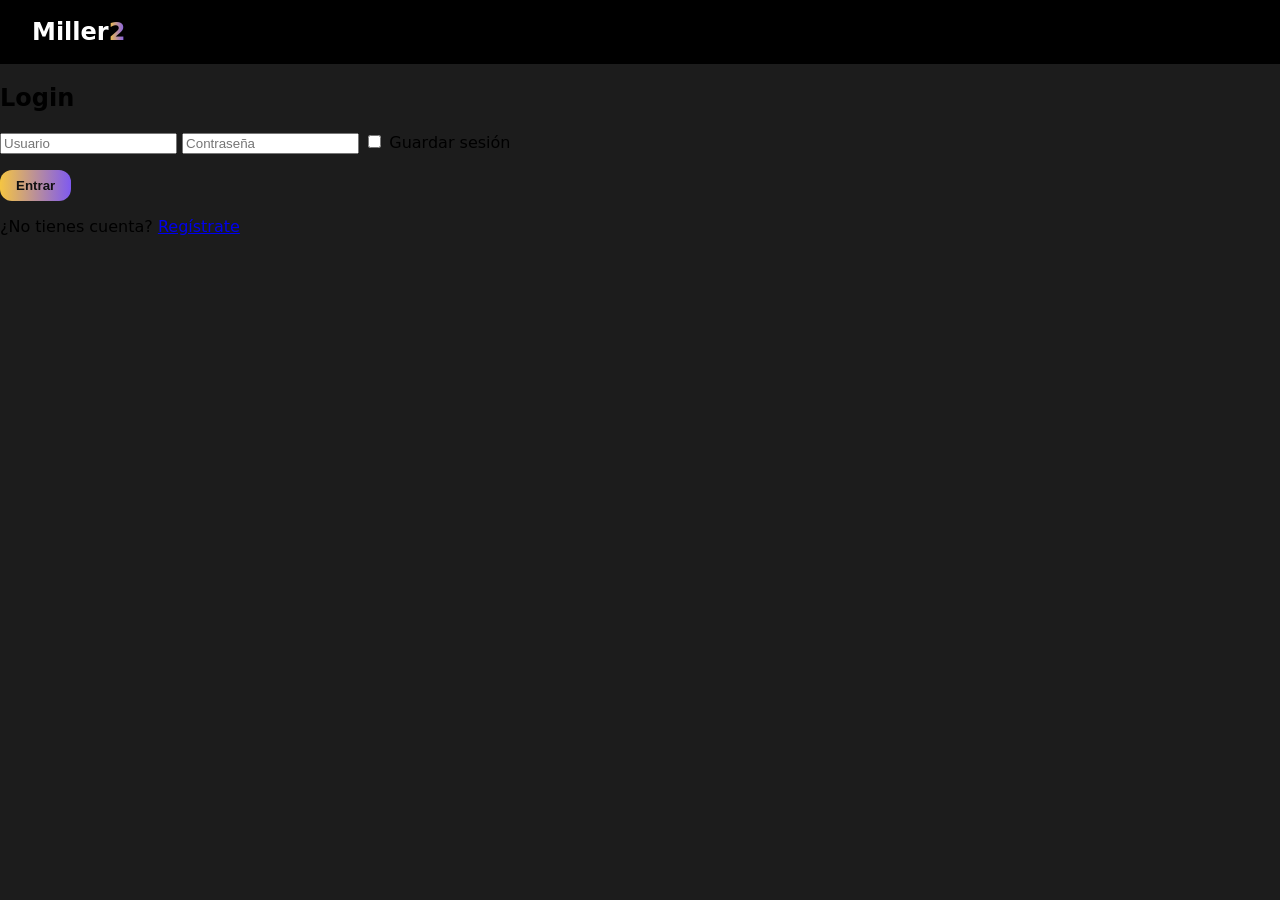
==== static/login.html @ 251430e8 "login y register agredado" ====
<!DOCTYPE html>
<html lang="es">
<head>
<meta charset="UTF-8">
<title>Login - Miller2</title>
<meta name="viewport" content="width=device-width, initial-scale=1">
<link href="/static/style.css" rel="stylesheet">
<script src="https://www.google.com/recaptcha/api.js" async defer></script>
</head>
<body>
<div class="app">
  <header class="topbar">
    <div class="brand-container">
      <div class="brand">Miller<span>2</span></div>
    </div>
  </header>

  <section class="auth-section">
    <h2>Login</h2>
    <form id="login-form">
      <input type="text" id="login-username" placeholder="Usuario" required>
      <input type="password" id="login-password" placeholder="Contraseña" required>
      
      <label class="remember-me">
        <input type="checkbox" id="login-remember"> Guardar sesión
      </label>
      
      <div class="g-recaptcha" data-sitekey="TU_SITE_KEY"></div>
      
      <button type="submit" class="btn">Entrar</button>
      <p>¿No tienes cuenta? <a href="/register.html">Regístrate</a></p>
    </form>
  </section>
</div>

<script src="/static/login.js"></script>
</body>
</html>
---- static/style.css ----
:root {
  --bg: #1c1c1c;
  --chat-bg: #111111;
  --text: #fff;
  --muted: #dcdcdc;
  --accent1: #f5c542;
  --accent2: #7f5af0;
  --orange-side: #FFB34733;
  --orange-side-solid: #FFB347CC;
  --radius: 16px;
  --scroll-bg: linear-gradient(to bottom, var(--accent1), var(--accent2));
}

* { box-sizing: border-box; }

html, body {
  height: 100%;
  margin: 0;
  font-family: Inter, system-ui, -apple-system, Segoe UI, Roboto, "Helvetica Neue", Arial, sans-serif;
  background: var(--bg);
}

.app {
  display: grid;
  grid-template-rows: auto 1fr auto;
  height: 100vh;
}

/* HEADER */
.topbar {
  width: 100vw;
  display: flex;
  align-items: center;
  justify-content: space-between;
  padding: 18px 32px;
  background: #000;
  position: sticky;
  top: 0;
  z-index: 10;
}

.brand-container { display: flex; align-items: center; gap: 6px; }
.brand { font-weight: 800; font-size: 24px; color: #fff; }
.brand span { 
  background: linear-gradient(90deg, var(--accent1), var(--accent2)); 
  -webkit-background-clip: text; 
  -webkit-text-fill-color: transparent; 
}
.macmiller-gif { width: 30px; height: 30px; object-fit: cover; margin-left: 10px; }

.header-buttons { display: flex; gap: 12px; }
.btn {
  cursor: pointer;
  padding: 8px 16px;
  border-radius: 12px;
  font-weight: 700;
  border: none;
  background: linear-gradient(90deg, var(--accent1), var(--accent2));
  color: #111;
  transition: 0.2s;
}
.btn:hover { opacity: 0.9; }

/* CHAT CENTRAL */
.chat-wrapper {
  flex: 1;
  display: flex;
  justify-content: center;
  padding: 16px;
  background: linear-gradient(to right, var(--bg) 0%, #2b2b2b 15%, #2b2b2b 85%, var(--bg) 100%);
  overflow: hidden;
}

.chat {
  flex: 1;
  width: 100%;
  max-width: 800px;
  height: 100%;
  display: flex;
  flex-direction: column;
  gap: 12px;
  padding: 16px;
  background: radial-gradient(ellipse at center, var(--orange-side) 0%, transparent 80%);
  border-radius: var(--radius);
  overflow-y: auto;
}

/* Scroll personalizado */
.chat::-webkit-scrollbar { width: 8px; }
.chat::-webkit-scrollbar-thumb { background: var(--scroll-bg); border-radius: 10px; }
.chat::-webkit-scrollbar-track { background: var(--chat-bg); }

/* Overlay de voz horizontal */
#wave-bar {
  width: 100%;
  height: 16px;
  background: #111;
  border-radius: 12px;
  overflow: hidden;
  margin-bottom: 12px;
}

.wave-level {
  width: 0%;
  height: 100%;
  background: linear-gradient(to right, red, green);
  transition: width 0.1s ease;
}

/* Botón micrófono */
.btn-mic {
  background: linear-gradient(90deg, var(--accent1), var(--accent2));
  border: none;
  color: #111;
  padding: 0 12px;
  border-radius: 12px;
  cursor: pointer;
  font-size: 18px;
  display: inline-flex;
  align-items: center;
  justify-content: center;
  transition: 0.2s;
}
.btn-mic:hover { opacity: 0.85; }

/* BURBUJAS */
.bubble {
  max-width: 75ch;
  border-radius: var(--radius);
  padding: 12px 14px;
  word-wrap: break-word;
  animation: fadeIn .25s ease;
  background: #000;
  color: #fff;
}
.bubble.ai { align-self: flex-start; border: 1px solid #222; }
.bubble.you { align-self: flex-end; border: 1px solid #333; }
.bubble a { color: var(--accent2); text-decoration: none; }
.bubble a:hover { text-decoration: underline; }

/* FORMULARIO CHAT */
footer.composer {
  display: flex;
  justify-content: center;
  padding: 16px;
  background: #111;
}
#composer-form { display: flex; gap: 10px; flex: 1; max-width: 800px; }
#prompt {
  flex: 1;
  padding: 12px 14px;
  border-radius: 12px;
  border: 1px solid #141414;
  outline: none;
  background: #333;
  color: #eee;
}
#prompt::placeholder { color: #aaaaaa; }
#send {
  border: 0;
  padding: 0 18px;
  border-radius: 12px;
  font-weight: 700;
  cursor: pointer;
  background: linear-gradient(90deg, var(--accent1), var(--accent2));
  color: #111;
}

/* Overlay de voz */
#voice-overlay {
  display: none;
  position: absolute;
  bottom: 80px;
  left: 50%;
  transform: translateX(-50%);
  width: 90%;
  max-width: 600px;
  background: #222;
  border-radius: 12px;
  padding: 16px;
  z-index: 100;
  flex-direction: column;
  align-items: center;
  gap: 12px;
}
.voice-actions { display: flex; gap: 16px; }
.voice-actions button {
  border: none;
  border-radius: 8px;
  padding: 8px 12px;
  cursor: pointer;
  font-size: 18px;
  background: linear-gradient(90deg, var(--accent1), var(--accent2));
  color: #111;
}

/* MODAL */
.modal {
  display: none;
  position: fixed;
  top: 0; left: 0;
  width: 100%;
  height: 100%;
  background-color: rgba(0,0,0,0.7);
  z-index: 50;
}
.modal-content {
  background-color: #111; color: #fff;
  margin: 10% auto; padding: 20px; width: 80%; border-radius: 12px;
}
#close-modal { float: right; cursor: pointer; }

/* SECCIONES LOGIN Y REGISTRO */
.form-section {
  display: none;
  flex-direction: column;
  align-items: center;
  justify-content: center;
  height: calc(100vh - 80px);
}
.form-section form {
  display: flex;
  flex-direction: column;
  gap: 12px;
  background: #111;
  padding: 24px;
  border-radius: 12px;
  width: 320px;
}
.form-section input {
  padding: 10px;
  border-radius: 8px;
  border: 1px solid #333;
  background: #222;
  color: #fff;
}
.form-section label {
  color: #fff;
  font-size: 14px;
  display: flex;
  align-items: center;
  gap: 6px;
}
.form-section h2 {
  text-align: center;
  color: #fff;
  margin-bottom: 12px;
}
.form-section button {
  padding: 10px;
  border: none;
  border-radius: 12px;
  font-weight: 700;
  cursor: pointer;
  background: linear-gradient(90deg, var(--accent1), var(--accent2));
  color: #111;
  transition: 0.2s;
}
.form-section button:hover { opacity: 0.9; }

/* CAPTCHA */
.g-recaptcha { display: flex; justify-content: center; margin: 8px 0; }

@keyframes fadeIn { 
  from { opacity:0; transform:translateY(4px);} 
  to { opacity:1; transform:translateY(0);} 
}
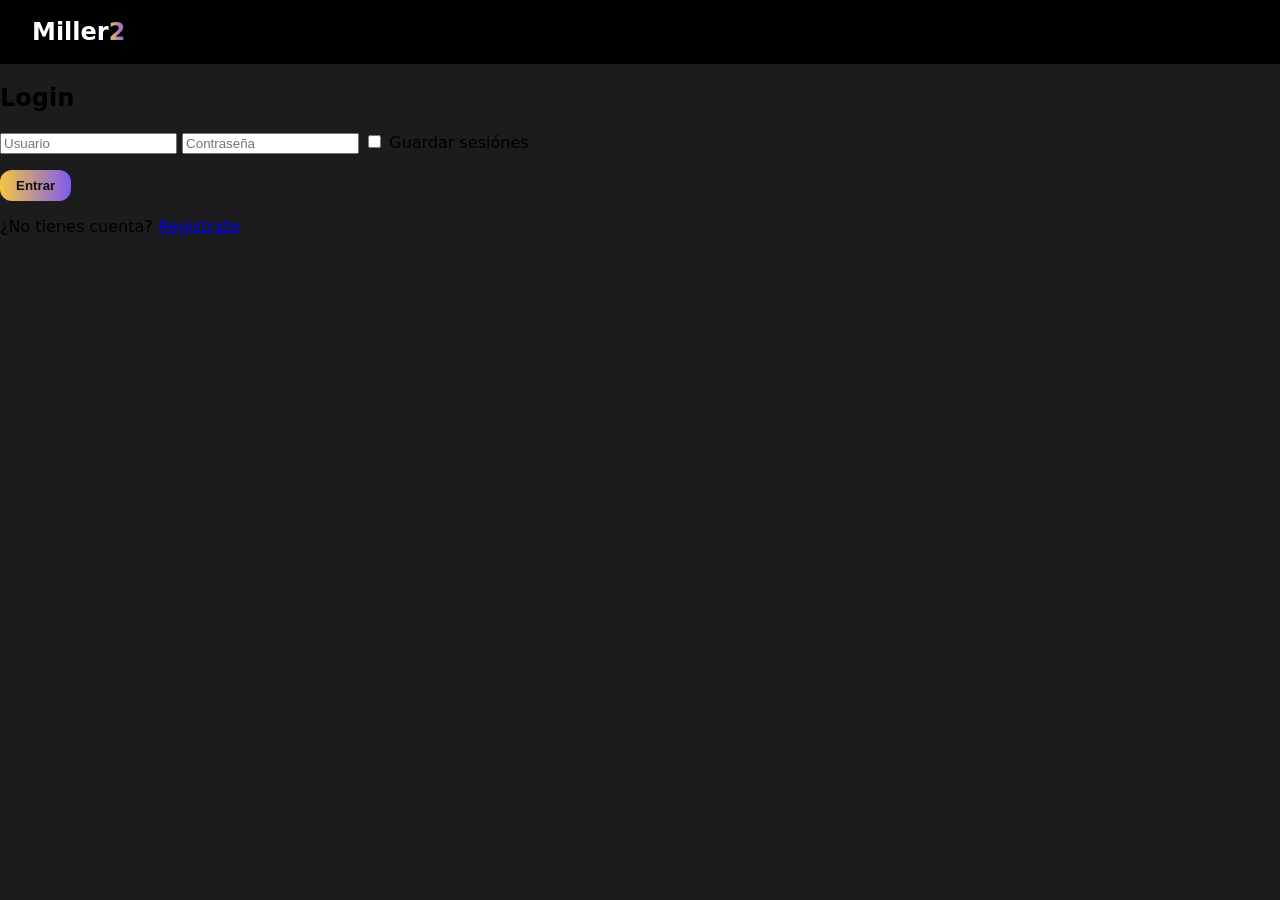
==== commit 11798812: "correcion de ux4" ====
--- a/static/login.html
+++ b/static/login.html
@@ -22,7 +22,7 @@
       <input type="password" id="login-password" placeholder="Contraseña" required>
       
       <label class="remember-me">
-        <input type="checkbox" id="login-remember"> Guardar sesión
+        <input type="checkbox" id="login-remember"> Guardar sesiónes
       </label>
       
       <div class="g-recaptcha" data-sitekey="TU_SITE_KEY"></div>
--- a/static/style.css
+++ b/static/style.css
@@ -20,15 +20,16 @@
   background: var(--bg);
 }
 
+/* CONTENEDOR PRINCIPAL */
 .app {
-  display: grid;
-  grid-template-rows: auto 1fr auto;
+  display: flex;
+  flex-direction: column;
   height: 100vh;
+  width: 100vw;
 }
 
 /* HEADER */
 .topbar {
-  width: 100vw;
   display: flex;
   align-items: center;
   justify-content: space-between;
@@ -61,67 +62,32 @@
 }
 .btn:hover { opacity: 0.9; }
 
-/* CHAT CENTRAL */
+/* CHAT WRAPPER */
 .chat-wrapper {
-  flex: 1;
+  flex: 1; /* ocupa todo el espacio disponible */
   display: flex;
   justify-content: center;
   padding: 16px;
-  background: linear-gradient(to right, var(--bg) 0%, #2b2b2b 15%, #2b2b2b 85%, var(--bg) 100%);
-  overflow: hidden;
-}
-
+  background: var(--bg);
+}
+
+/* CHAT */
 .chat {
-  flex: 1;
+  display: flex;
+  flex-direction: column;
+  gap: 12px;
   width: 100%;
   max-width: 800px;
-  height: 100%;
-  display: flex;
-  flex-direction: column;
-  gap: 12px;
-  padding: 16px;
   background: radial-gradient(ellipse at center, var(--orange-side) 0%, transparent 80%);
   border-radius: var(--radius);
-  overflow-y: auto;
+  padding: 16px;
+  overflow-y: auto; /* scroll vertical */
 }
 
 /* Scroll personalizado */
 .chat::-webkit-scrollbar { width: 8px; }
 .chat::-webkit-scrollbar-thumb { background: var(--scroll-bg); border-radius: 10px; }
 .chat::-webkit-scrollbar-track { background: var(--chat-bg); }
-
-/* Overlay de voz horizontal */
-#wave-bar {
-  width: 100%;
-  height: 16px;
-  background: #111;
-  border-radius: 12px;
-  overflow: hidden;
-  margin-bottom: 12px;
-}
-
-.wave-level {
-  width: 0%;
-  height: 100%;
-  background: linear-gradient(to right, red, green);
-  transition: width 0.1s ease;
-}
-
-/* Botón micrófono */
-.btn-mic {
-  background: linear-gradient(90deg, var(--accent1), var(--accent2));
-  border: none;
-  color: #111;
-  padding: 0 12px;
-  border-radius: 12px;
-  cursor: pointer;
-  font-size: 18px;
-  display: inline-flex;
-  align-items: center;
-  justify-content: center;
-  transition: 0.2s;
-}
-.btn-mic:hover { opacity: 0.85; }
 
 /* BURBUJAS */
 .bubble {
@@ -138,14 +104,19 @@
 .bubble a { color: var(--accent2); text-decoration: none; }
 .bubble a:hover { text-decoration: underline; }
 
-/* FORMULARIO CHAT */
+/* FOOTER COMPOSER - siempre abajo */
 footer.composer {
   display: flex;
   justify-content: center;
   padding: 16px;
   background: #111;
 }
-#composer-form { display: flex; gap: 10px; flex: 1; max-width: 800px; }
+#composer-form {
+  display: flex;
+  gap: 10px;
+  width: 100%;
+  max-width: 800px;
+}
 #prompt {
   flex: 1;
   padding: 12px 14px;
@@ -210,7 +181,7 @@
 }
 #close-modal { float: right; cursor: pointer; }
 
-/* SECCIONES LOGIN Y REGISTRO */
+/* LOGIN Y REGISTRO */
 .form-section {
   display: none;
   flex-direction: column;
@@ -261,6 +232,7 @@
 /* CAPTCHA */
 .g-recaptcha { display: flex; justify-content: center; margin: 8px 0; }
 
+/* ANIMACIONES */
 @keyframes fadeIn { 
   from { opacity:0; transform:translateY(4px);} 
   to { opacity:1; transform:translateY(0);} 
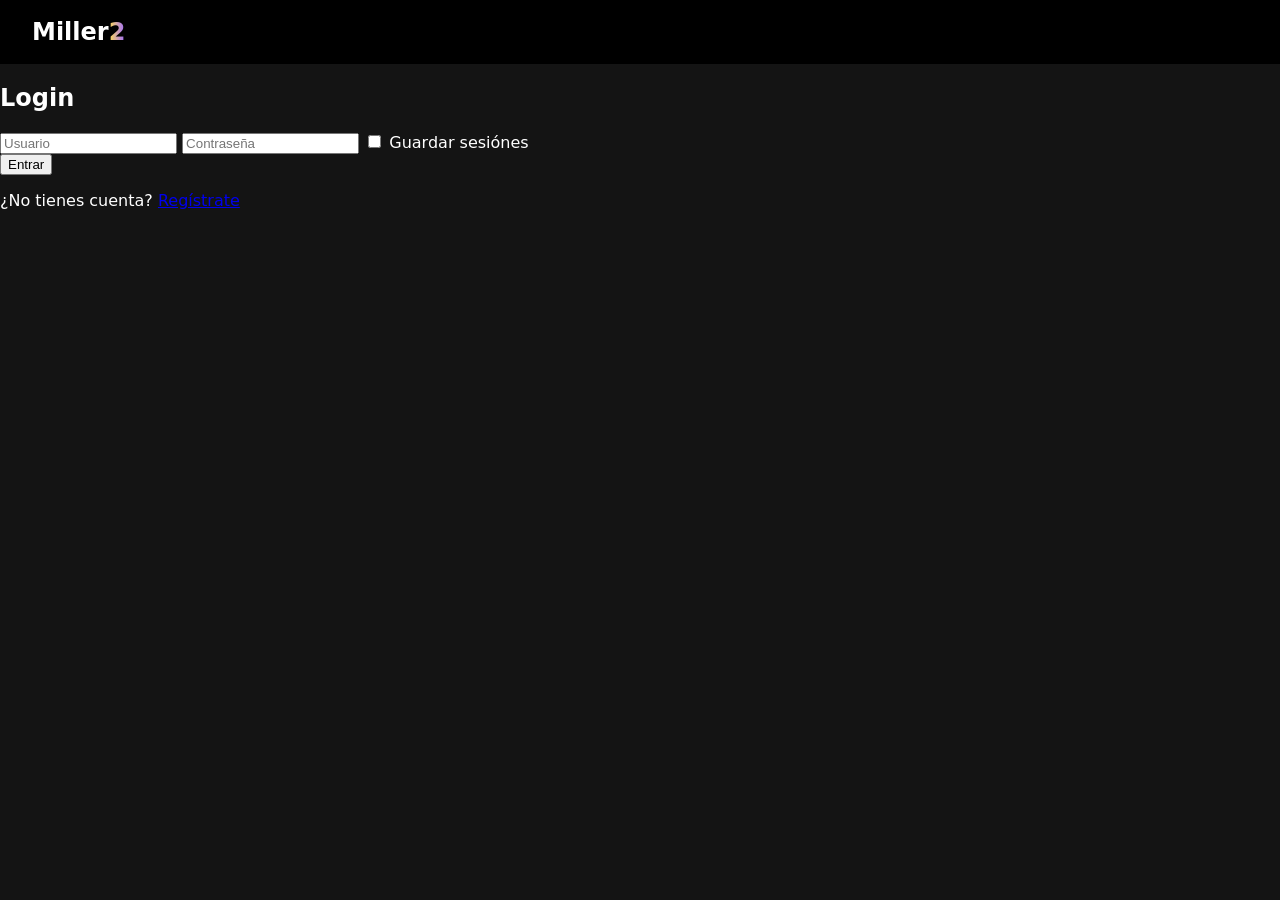
==== commit 64303ef1: "Actualizacion" ====
--- a/static/login.html
+++ b/static/login.html
@@ -27,12 +27,44 @@
       
       <div class="g-recaptcha" data-sitekey="TU_SITE_KEY"></div>
       
-      <button type="submit" class="btn">Entrar</button>
+      <button type="submit" class="btn" id="login-btn">Entrar</button>
       <p>¿No tienes cuenta? <a href="/register.html">Regístrate</a></p>
     </form>
   </section>
 </div>
 
-<script src="/static/login.js"></script>
+<script>
+document.addEventListener("DOMContentLoaded", () => {
+  const loginForm = document.getElementById("login-form");
+  const loginBtn = document.getElementById("login-btn");
+  const authSection = document.querySelector(".auth-section");
+
+  // Verifica si el usuario ya inició sesión
+  const usuarioLogueado = localStorage.getItem("usuario");
+
+  if (usuarioLogueado) {
+    // Oculta el formulario de login
+    loginForm.style.display = "none";
+
+    // Mostrar mensaje de bienvenida
+    const msg = document.createElement("p");
+    msg.textContent = `Bienvenido, ${usuarioLogueado}!`;
+    authSection.appendChild(msg);
+  }
+
+  // Manejo del login si no hay usuario logueado
+  loginForm.addEventListener("submit", (e) => {
+    e.preventDefault();
+    const username = document.getElementById("login-username").value;
+
+    // Guardar usuario en localStorage
+    localStorage.setItem("usuario", username);
+
+    // Recarga la página para actualizar la vista
+    location.reload();
+  });
+});
+</script>
+
 </body>
 </html>
--- a/static/style.css
+++ b/static/style.css
@@ -1,35 +1,43 @@
 :root {
-  --bg: #1c1c1c;
-  --chat-bg: #111111;
-  --text: #fff;
-  --muted: #dcdcdc;
-  --accent1: #f5c542;
-  --accent2: #7f5af0;
-  --orange-side: #FFB34733;
-  --orange-side-solid: #FFB347CC;
+  --bg: #141414;
+  --chat-bg: #0d0d0d;
+  --text: #ffffff;
+  --muted: #e6e6e6;
+
+  --accent1: #ffdd55;
+  --accent2: #a06bff;
+  
+  --orange-side: #ff951a;
+  --orange-side-fade: #595959;
+
   --radius: 16px;
   --scroll-bg: linear-gradient(to bottom, var(--accent1), var(--accent2));
 }
 
-* { box-sizing: border-box; }
-
-html, body {
+/* Reset y base */
+* {
+  box-sizing: border-box;
+}
+
+html,
+body {
   height: 100%;
   margin: 0;
-  font-family: Inter, system-ui, -apple-system, Segoe UI, Roboto, "Helvetica Neue", Arial, sans-serif;
+  font-family: Inter, system-ui, -apple-system, Segoe UI, Roboto, "Helvetica Neue",
+    Arial, sans-serif;
   background: var(--bg);
-}
-
-/* CONTENEDOR PRINCIPAL */
+  color: var(--text);
+}
+
 .app {
-  display: flex;
-  flex-direction: column;
+  display: grid;
+  grid-template-rows: auto 1fr auto;
   height: 100vh;
-  width: 100vw;
 }
 
 /* HEADER */
 .topbar {
+  width: 100vw;
   display: flex;
   align-items: center;
   justify-content: space-between;
@@ -37,74 +45,356 @@
   background: #000;
   position: sticky;
   top: 0;
-  z-index: 10;
-}
-
-.brand-container { display: flex; align-items: center; gap: 6px; }
-.brand { font-weight: 800; font-size: 24px; color: #fff; }
-.brand span { 
-  background: linear-gradient(90deg, var(--accent1), var(--accent2)); 
-  -webkit-background-clip: text; 
-  -webkit-text-fill-color: transparent; 
-}
-.macmiller-gif { width: 30px; height: 30px; object-fit: cover; margin-left: 10px; }
-
-.header-buttons { display: flex; gap: 12px; }
-.btn {
+  z-index: 20;
+}
+
+.brand-container {
+  display: flex;
+  align-items: center;
+  gap: 6px;
+}
+.brand {
+  font-weight: 800;
+  font-size: 24px;
+  color: #fff;
+}
+.brand span {
+  background: linear-gradient(90deg, var(--accent1), var(--accent2));
+  -webkit-background-clip: text;
+  -webkit-text-fill-color: transparent;
+}
+
+
+.header-buttons {
+  display: flex;
+  gap: 12px;
+  position: relative;
+}
+
+/* Botones micrófono y enviar (estilo base para audio-style) */
+.btn-mic,
+#send {
+  background: linear-gradient(90deg, var(--accent1), var(--accent2));
+  border: none;
+  color: #111;
+  padding: 0 12px;
+  border-radius: 12px;
   cursor: pointer;
-  padding: 8px 16px;
+  font-size: 18px;
+  display: inline-flex;
+  align-items: center;
+  justify-content: center;
+  transition: 0.2s;
+  box-shadow: 0 0 8px var(--accent2);
+}
+.btn-mic:hover,
+.btn-mic:focus,
+#send:hover,
+#send:focus {
+  opacity: 0.85;
+  outline: none;
+  box-shadow: 0 0 12px var(--accent2);
+}
+
+/* Botones header (Iniciar sesión, Registro, ?) con mismo estilo que mic y enviar */
+.btn-audio-style {
+  background: linear-gradient(90deg, var(--accent1), var(--accent2));
+  border: none;
+  color: #111;
+  padding: 10px 18px;
   border-radius: 12px;
   font-weight: 700;
+  font-size: 16px;
+  cursor: pointer;
+  user-select: none;
+  transition: 0.2s;
+  box-shadow: 0 0 8px var(--accent2);
+}
+.btn-audio-style:hover,
+.btn-audio-style:focus {
+  opacity: 0.85;
+  outline: none;
+  box-shadow: 0 0 12px var(--accent2);
+}
+
+/* ===== PANEL LOGIN & REGISTRO y MODAL INFO ===== */
+
+/* Animaciones para abrir y cerrar */
+@keyframes fadeScaleIn {
+  0% {
+    opacity: 0;
+    transform: translate(-50%, -50%) scale(0.8);
+  }
+  100% {
+    opacity: 1;
+    transform: translate(-50%, -50%) scale(1);
+  }
+}
+
+@keyframes fadeScaleOut {
+  0% {
+    opacity: 1;
+    transform: translate(-50%, -50%) scale(1);
+  }
+  100% {
+    opacity: 0;
+    transform: translate(-50%, -50%) scale(0.8);
+  }
+}
+
+/* Estilo base para paneles y modal con sombreado neón púrpura */
+.floating-panel,
+.modal-content {
+  background-color: rgba(17, 17, 17, 0.95); /* fondo casi opaco */
+  backdrop-filter: blur(8px); /* desenfoque de fondo */
+  box-shadow:
+    0 0 8px rgba(127, 90, 240, 0.7),
+    0 0 20px rgba(127, 90, 240, 0.7);
+  border-radius: 16px;
+  padding: 2rem;
+  color: #fff;
+  max-width: 400px;
+  width: 90%;
+  position: fixed;
+  top: 50%;
+  left: 50%;
+  transform: translate(-50%, -50%) scale(0.8);
+  opacity: 0;
+  pointer-events: none;
+  transition: opacity 0.3s ease, transform 0.3s ease;
+  z-index: 1000;
+}
+
+/* Cuando están activos */
+.floating-panel.active,
+.modal.active .modal-content {
+  opacity: 1;
+  pointer-events: auto;
+  transform: translate(-50%, -50%) scale(1);
+  animation: fadeScaleIn 0.3s forwards;
+}
+
+/* Para animar la salida */
+.floating-panel.closing,
+.modal.closing .modal-content {
+  animation: fadeScaleOut 0.3s forwards;
+}
+
+/* Header panel */
+.floating-header {
+  display: flex;
+  justify-content: space-between;
+  align-items: center;
+  margin-bottom: 1rem;
+}
+
+.floating-header h2 {
+  font-size: 22px;
+  color: #fff;
+}
+
+.close-btn {
+  cursor: pointer;
+  font-size: 1.6rem;
+  color: #fff;
+  transition: 0.2s;
+  user-select: none;
+}
+.close-btn:hover,
+.close-btn:focus {
+  color: var(--accent2);
+  outline: none;
+}
+
+/* Inputs */
+.floating-panel input {
+  display: block;
+  width: 100%;
+  margin-bottom: 1rem;
+  padding: 0.8rem;
+  font-size: 1rem;
+  border-radius: 12px;
+  border: 1px solid #444;
+  background: #222;
+  color: #fff;
+  transition: border-color 0.2s;
+}
+.floating-panel input::placeholder {
+  color: #aaa;
+}
+.floating-panel input:focus {
+  border-color: var(--accent2);
+  outline: none;
+}
+
+/* CAPTCHA placeholder */
+.floating-panel .captcha-placeholder {
+  width: 100%;
+  height: 70px;
+  background: #333;
+  border-radius: 12px;
+  margin-bottom: 1rem;
+  display: flex;
+  align-items: center;
+  justify-content: center;
+  color: #ccc;
+  font-size: 0.9rem;
+}
+
+/* Botones panel */
+.floating-panel button {
+  width: 100%;
+  padding: 0.8rem;
+  border-radius: 12px;
   border: none;
   background: linear-gradient(90deg, var(--accent1), var(--accent2));
   color: #111;
-  transition: 0.2s;
-}
-.btn:hover { opacity: 0.9; }
-
-/* CHAT WRAPPER */
+  font-weight: bold;
+  cursor: pointer;
+  transition: background 0.3s;
+  box-shadow: 0 0 8px var(--accent2);
+}
+.floating-panel button:hover,
+.floating-panel button:focus {
+  background: var(--accent2);
+  color: #fff;
+  outline: none;
+  box-shadow: 0 0 12px var(--accent2);
+}
+
+/* CHAT CENTRAL */
 .chat-wrapper {
-  flex: 1; /* ocupa todo el espacio disponible */
+  flex: 1;
   display: flex;
   justify-content: center;
   padding: 16px;
-  background: var(--bg);
-}
-
-/* CHAT */
+  overflow: hidden;
+  background: radial-gradient(circle at center, #1b1b2f 0%, #141414 100%);
+  position: relative;
+}
+
+/* Líneas diagonales sutiles */
+.chat-wrapper::before {
+  content: "";
+  position: absolute;
+  top: -50%;
+  left: -50%;
+  width: 200%;
+  height: 200%;
+  background-image: repeating-linear-gradient(
+    45deg,
+    rgba(255, 214, 102, 0.05) 0,
+    rgba(255, 214, 102, 0.05) 1px,
+    transparent 1px,
+    transparent 20px
+  );
+  animation: moveLines 20s linear infinite;
+  pointer-events: none;
+  z-index: 0;
+}
+
+@keyframes moveLines {
+  0% { transform: translate(0, 0); }
+  100% { transform: translate(50px, 50px); }
+}
+
+/* Partículas de luz flotando */
+.chat-wrapper::after {
+  content: "";
+  position: absolute;
+  top: 0; left: 0;
+  width: 100%; height: 100%;
+  background-image: radial-gradient(rgba(255,255,255,0.1) 2px, transparent 2px);
+  background-size: 50px 50px;
+  animation: floatParticles 60s linear infinite;
+  pointer-events: none;
+  z-index: 0;
+}
+
+@keyframes floatParticles {
+  0% { background-position: 0 0; }
+  50% { background-position: 25px 25px; }
+  100% { background-position: 0 0; }
+}
+
 .chat {
+  flex: 1;
+  width: 100%;
+  max-width: 800px;
+  height: 100%;
   display: flex;
   flex-direction: column;
   gap: 12px;
-  width: 100%;
-  max-width: 800px;
-  background: radial-gradient(ellipse at center, var(--orange-side) 0%, transparent 80%);
+  padding: 16px;
+  background: radial-gradient(
+    circle at center,
+    rgba(255,149,26,0.25) 0%,
+    rgba(160,107,255,0.20) 35%,
+    rgba(20,20,20,1) 100%
+  );
   border-radius: var(--radius);
-  padding: 16px;
-  overflow-y: auto; /* scroll vertical */
+  overflow-y: auto;
+  box-shadow: 0 0 25px rgba(255,149,26,0.15), 
+              0 0 30px rgba(160,107,255,0.15);
+  position: relative;
+  z-index: 1;
 }
 
 /* Scroll personalizado */
-.chat::-webkit-scrollbar { width: 8px; }
-.chat::-webkit-scrollbar-thumb { background: var(--scroll-bg); border-radius: 10px; }
-.chat::-webkit-scrollbar-track { background: var(--chat-bg); }
-
-/* BURBUJAS */
+.chat::-webkit-scrollbar {
+  width: 8px;
+}
+.chat::-webkit-scrollbar-thumb {
+  background: var(--scroll-bg);
+  border-radius: 10px;
+}
+.chat::-webkit-scrollbar-track {
+  background: var(--chat-bg);
+}
+
+/* BURBUJAS CHAT */
+@keyframes bubbleGlow {
+  0% { box-shadow: 0 0 8px rgba(255,255,255,0.05), 0 0 15px rgba(255,255,255,0.05); }
+  50% { box-shadow: 0 0 12px rgba(255,255,255,0.1), 0 0 25px rgba(255,255,255,0.1); }
+  100% { box-shadow: 0 0 8px rgba(255,255,255,0.05), 0 0 15px rgba(255,255,255,0.05); }
+}
+
 .bubble {
   max-width: 75ch;
   border-radius: var(--radius);
   padding: 12px 14px;
   word-wrap: break-word;
-  animation: fadeIn .25s ease;
-  background: #000;
-  color: #fff;
-}
-.bubble.ai { align-self: flex-start; border: 1px solid #222; }
-.bubble.you { align-self: flex-end; border: 1px solid #333; }
-.bubble a { color: var(--accent2); text-decoration: none; }
-.bubble a:hover { text-decoration: underline; }
-
-/* FOOTER COMPOSER - siempre abajo */
+  animation: fadeIn 0.25s ease, bubbleGlow 6s ease-in-out infinite;
+  color: #fff;
+  background: linear-gradient(135deg, rgba(255,140,0,0.2), rgba(160,107,255,0.2));
+  border: 1px solid rgba(255,255,255,0.1);
+}
+
+.bubble.ai {
+  align-self: flex-start;
+  background: linear-gradient(135deg, rgba(160,107,255,0.3), rgba(107,196,255,0.2));
+  border: 1px solid rgba(160,107,255,0.5);
+  color: var(--accent2);
+  box-shadow: 0 0 10px rgba(160,107,255,0.5);
+}
+
+.bubble.you {
+  align-self: flex-end;
+  background: linear-gradient(135deg, rgba(255,149,26,0.3), rgba(255,214,102,0.2));
+  border: 1px solid var(--orange-side);
+  color: var(--orange-side);
+  box-shadow: 0 0 10px rgba(255,149,26,0.5);
+}
+
+.bubble a {
+  color: var(--accent2);
+  text-decoration: none;
+}
+.bubble a:hover {
+  text-decoration: underline;
+}
+
+/* FORMULARIO */
 footer.composer {
   display: flex;
   justify-content: center;
@@ -114,7 +404,7 @@
 #composer-form {
   display: flex;
   gap: 10px;
-  width: 100%;
+  flex: 1;
   max-width: 800px;
 }
 #prompt {
@@ -126,7 +416,9 @@
   background: #333;
   color: #eee;
 }
-#prompt::placeholder { color: #aaaaaa; }
+#prompt::placeholder {
+  color: #aaaaaa;
+}
 #send {
   border: 0;
   padding: 0 18px;
@@ -135,9 +427,16 @@
   cursor: pointer;
   background: linear-gradient(90deg, var(--accent1), var(--accent2));
   color: #111;
-}
-
-/* Overlay de voz */
+  transition: background 0.3s;
+}
+#send:hover,
+#send:focus {
+  background: var(--accent2);
+  color: #fff;
+  outline: none;
+}
+
+/* VOICE OVERLAY */
 #voice-overlay {
   display: none;
   position: absolute;
@@ -154,7 +453,12 @@
   align-items: center;
   gap: 12px;
 }
-.voice-actions { display: flex; gap: 16px; }
+
+/* Botones de overlay */
+.voice-actions {
+  display: flex;
+  gap: 16px;
+}
 .voice-actions button {
   border: none;
   border-radius: 8px;
@@ -163,77 +467,184 @@
   font-size: 18px;
   background: linear-gradient(90deg, var(--accent1), var(--accent2));
   color: #111;
+  transition: background 0.3s;
+}
+.voice-actions button:hover,
+.voice-actions button:focus {
+  background: var(--accent2);
+  color: #fff;
+  outline: none;
 }
 
 /* MODAL */
 .modal {
   display: none;
   position: fixed;
-  top: 0; left: 0;
+  top: 0;
+  left: 0;
   width: 100%;
   height: 100%;
-  background-color: rgba(0,0,0,0.7);
+  background-color: rgba(0, 0, 0, 0.7);
   z-index: 50;
-}
-.modal-content {
-  background-color: #111; color: #fff;
-  margin: 10% auto; padding: 20px; width: 80%; border-radius: 12px;
-}
-#close-modal { float: right; cursor: pointer; }
-
-/* LOGIN Y REGISTRO */
-.form-section {
+  align-items: center;
+  justify-content: center;
+}
+.modal.active {
+  display: flex;
+}
+.modal.closing {
+  /* Para animar cierre */
+}
+#close-modal {
+  position: absolute;
+  top: 12px;
+  right: 16px;
+  font-size: 2rem;
+  cursor: pointer;
+  color: #fff;
+  user-select: none;
+  transition: color 0.2s;
+}
+#close-modal:hover,
+#close-modal:focus {
+  color: var(--accent2);
+  outline: none;
+}
+
+/* Título del modal con estilo del logo */
+.modal-content h2 {
+  font-size: 1.5rem;
+  font-weight: 700;
+  margin-bottom: 1rem;
+  color: #fff;
+}
+
+.modal-content h2 .brand {
+  font-weight: 800;
+  color: #fff;
+  display: inline-flex;
+  align-items: center;
+  gap: 0.1em;
+  font-size: 1.5rem;
+}
+
+.modal-content h2 .brand > span {
+  background: linear-gradient(90deg, var(--accent1), var(--accent2));
+  -webkit-background-clip: text;
+  -webkit-text-fill-color: transparent;
+  font-weight: 800;
+}
+
+/* Overlay para paneles login/registro */
+.panel-overlay {
   display: none;
-  flex-direction: column;
-  align-items: center;
-  justify-content: center;
-  height: calc(100vh - 80px);
-}
-.form-section form {
-  display: flex;
-  flex-direction: column;
-  gap: 12px;
-  background: #111;
-  padding: 24px;
-  border-radius: 12px;
-  width: 320px;
-}
-.form-section input {
-  padding: 10px;
-  border-radius: 8px;
-  border: 1px solid #333;
-  background: #222;
-  color: #fff;
-}
-.form-section label {
-  color: #fff;
-  font-size: 14px;
-  display: flex;
-  align-items: center;
-  gap: 6px;
-}
-.form-section h2 {
-  text-align: center;
-  color: #fff;
-  margin-bottom: 12px;
-}
-.form-section button {
-  padding: 10px;
-  border: none;
-  border-radius: 12px;
-  font-weight: 700;
-  cursor: pointer;
-  background: linear-gradient(90deg, var(--accent1), var(--accent2));
-  color: #111;
-  transition: 0.2s;
-}
-.form-section button:hover { opacity: 0.9; }
-
-/* CAPTCHA */
-.g-recaptcha { display: flex; justify-content: center; margin: 8px 0; }
-
-/* ANIMACIONES */
-@keyframes fadeIn { 
-  from { opacity:0; transform:translateY(4px);} 
-  to { opacity:1; transform:translateY(0);} 
-}
+  position: fixed;
+  top: 0;
+  left: 0;
+  width: 100%;
+  height: 100%;
+  background-color: rgba(0, 0, 0, 0.7);
+  z-index: 900;
+}
+.panel-overlay.active {
+  display: block;
+}
+
+@keyframes fadeIn {
+  from {
+    opacity: 0;
+    transform: translateY(4px);
+  }
+  to {
+    opacity: 1;
+    transform: translateY(0);
+  }
+}
+
+/* ----------------------------------
+   MEDIA QUERIES: RESPONSIVIDAD
+----------------------------------- */
+
+/* TABLET (hasta 768px) */
+@media screen and (max-width: 768px) {
+  .topbar {
+    padding: 12px 16px;
+  }
+
+  .brand {
+    font-size: 20px;
+  }
+
+  .header-buttons {
+    gap: 8px;
+  }
+
+  #composer-form {
+    gap: 6px;
+  }
+
+  #prompt {
+    font-size: 0.95rem;
+    padding: 10px 12px;
+  }
+
+  #send, .btn-mic, .btn-audio-style {
+    font-size: 16px;
+    padding: 0.5rem 10px;
+  }
+
+  .floating-panel,
+  .modal-content {
+    width: 95%;
+    max-width: 350px;
+    padding: 1.5rem;
+  }
+
+  .bubble {
+    max-width: 65ch;
+  }
+
+  #voice-overlay {
+    width: 95%;
+  }
+}
+
+/* MÓVIL (hasta 480px) */
+@media screen and (max-width: 480px) {
+  .topbar {
+    flex-direction: column;
+    align-items: flex-start;
+    gap: 8px;
+    padding: 10px 12px;
+  }
+
+  .brand {
+    font-size: 18px;
+  }
+
+  .header-buttons {
+    width: 100%;
+    justify-content: flex-start;
+    flex-wrap: wrap;
+    gap: 6px;
+  }
+
+  #composer-form {
+    flex-direction: column;
+    gap: 6px;
+  }
+
+  #prompt {
+    font-size: 0.9rem;
+    padding: 10px;
+  }
+
+  #send, .btn-mic, .btn-audio-style {
+    font-size: 14px;
+    padding: 0.5rem 8px;
+  }
+
+  .bubble {
+    max-width: 90%;
+  }
+}
